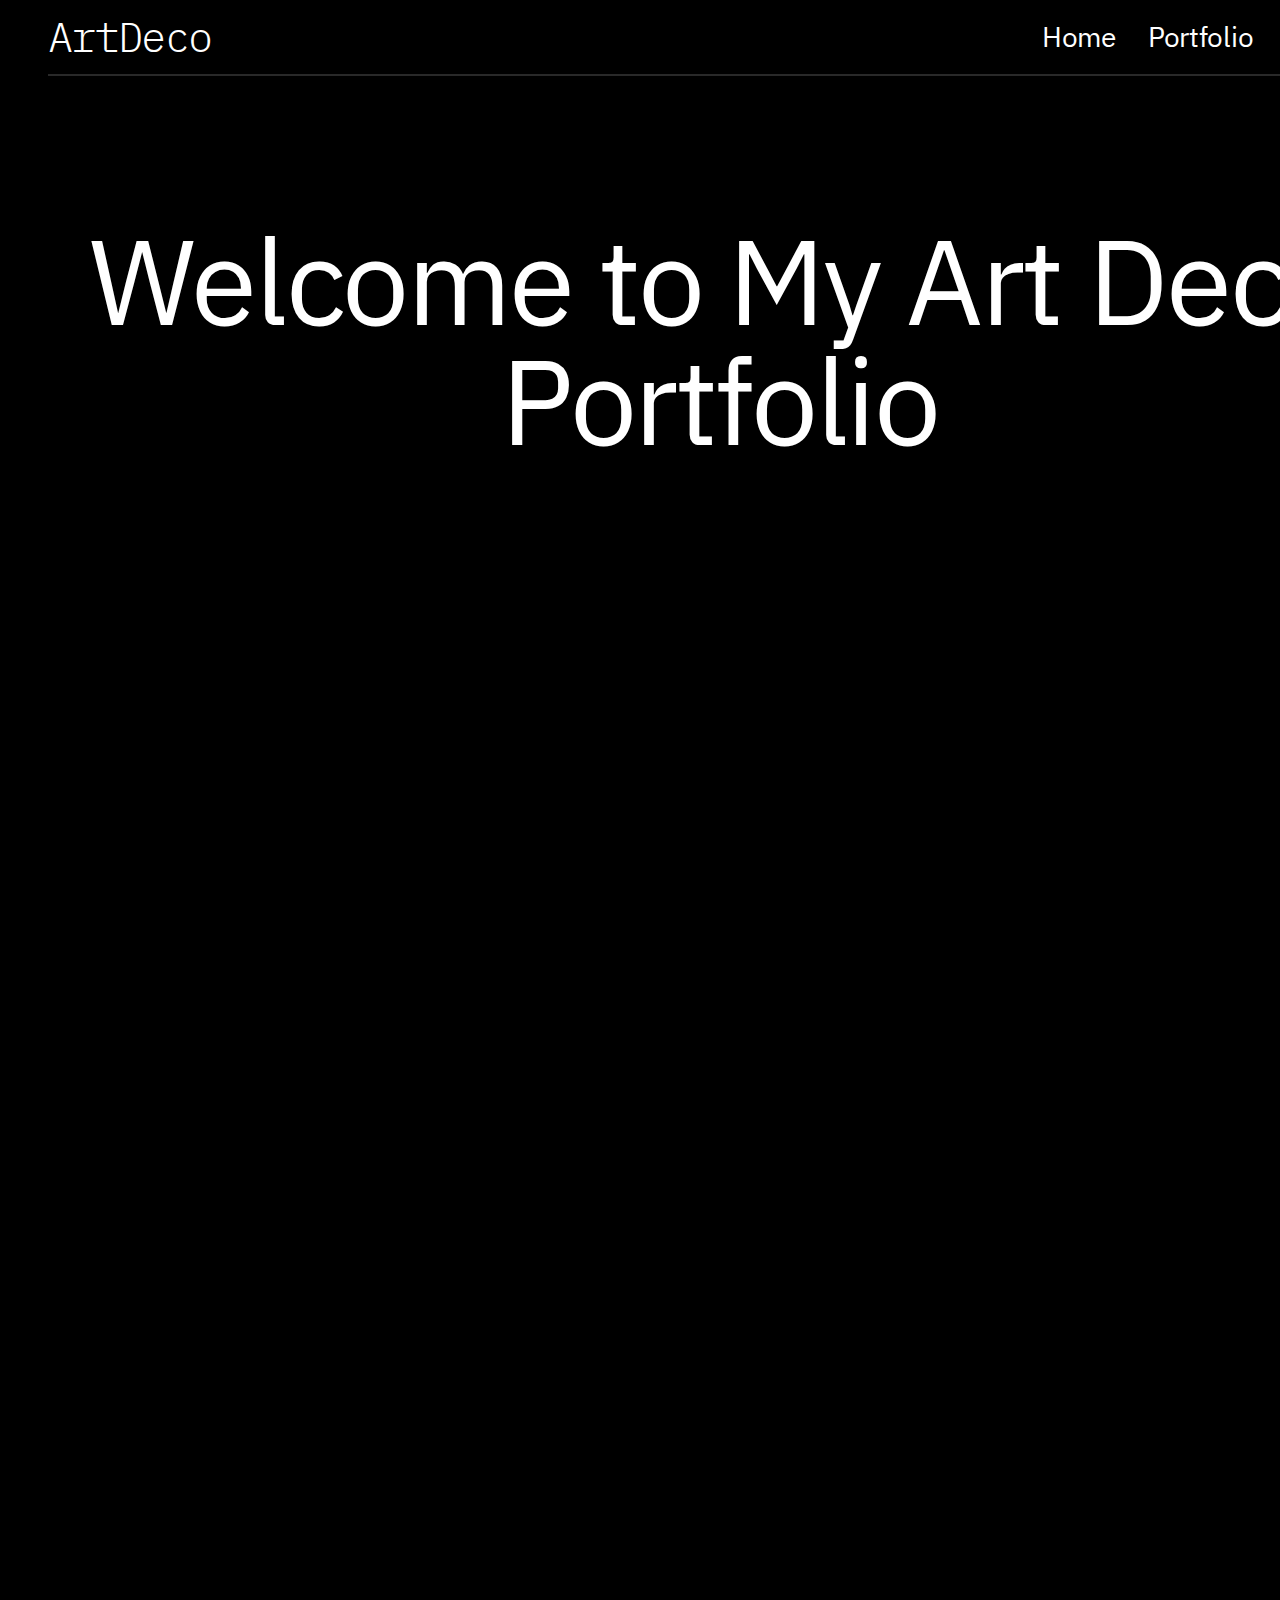
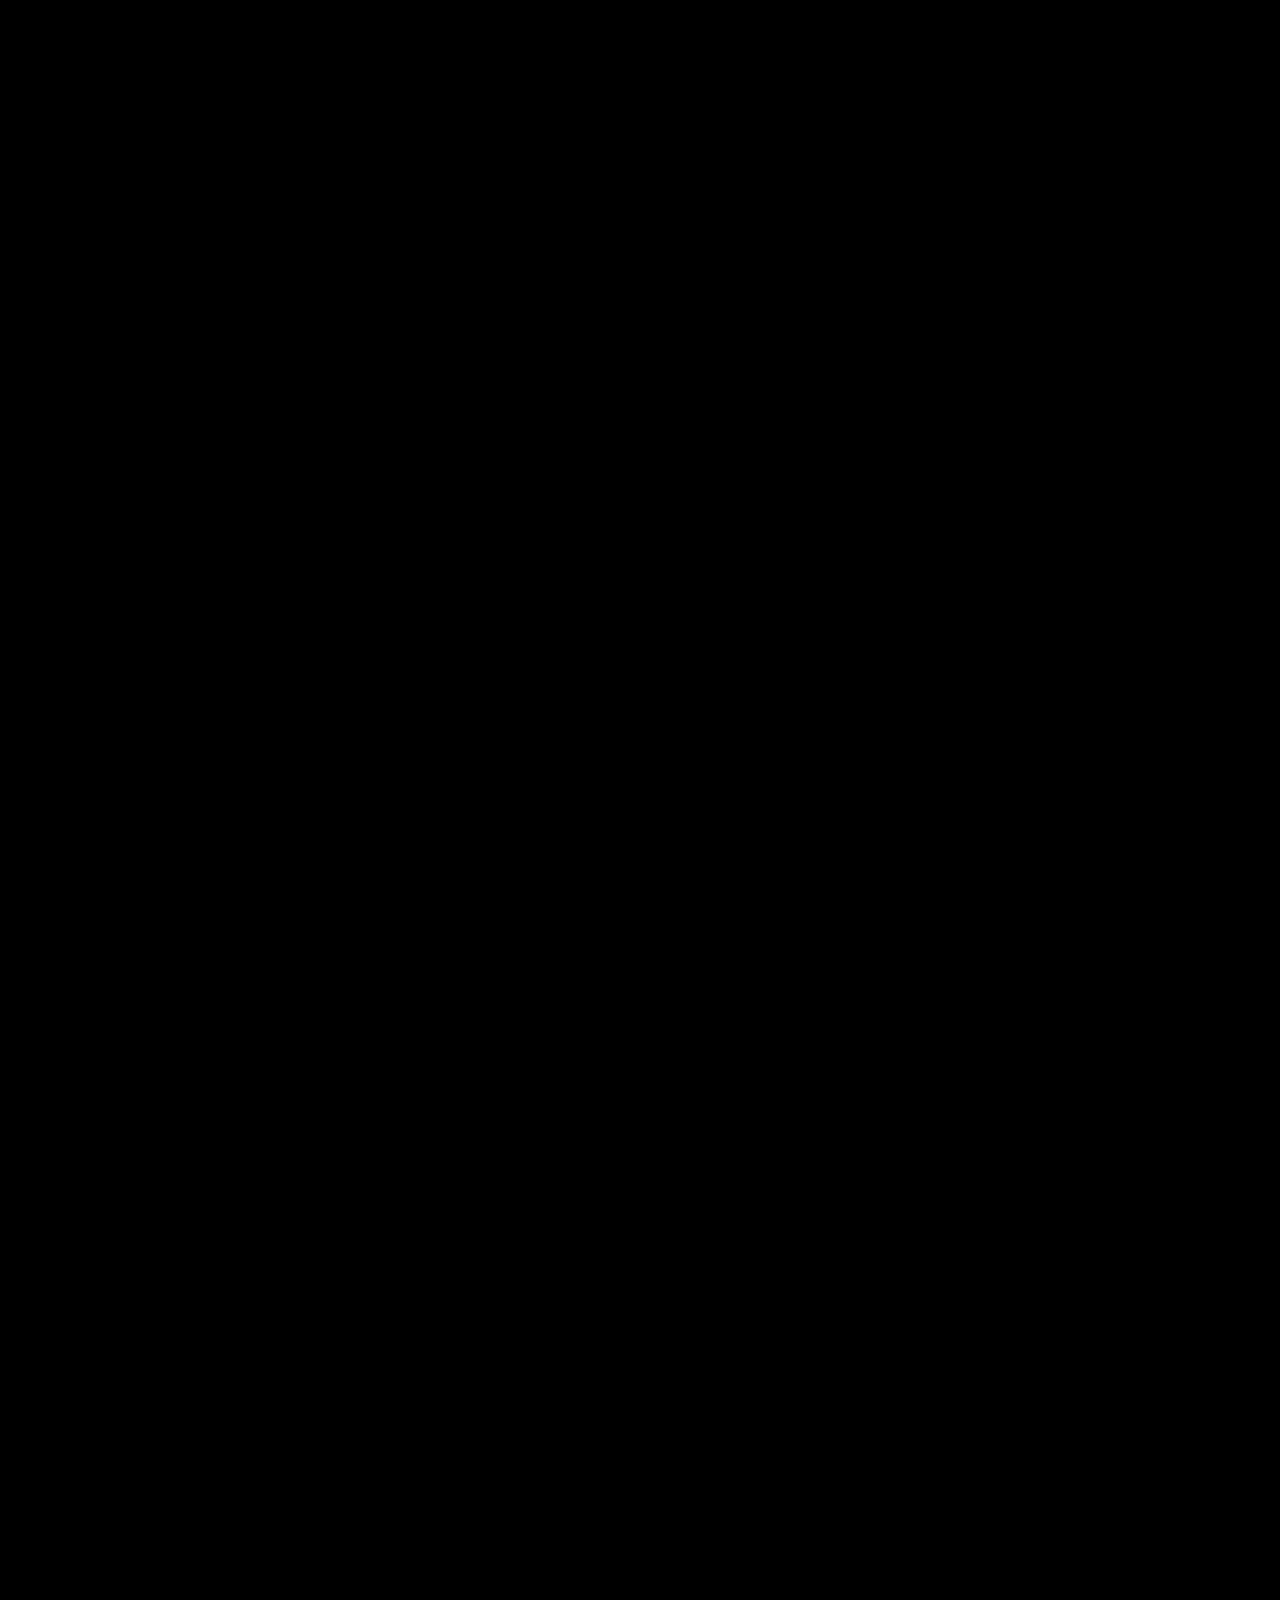
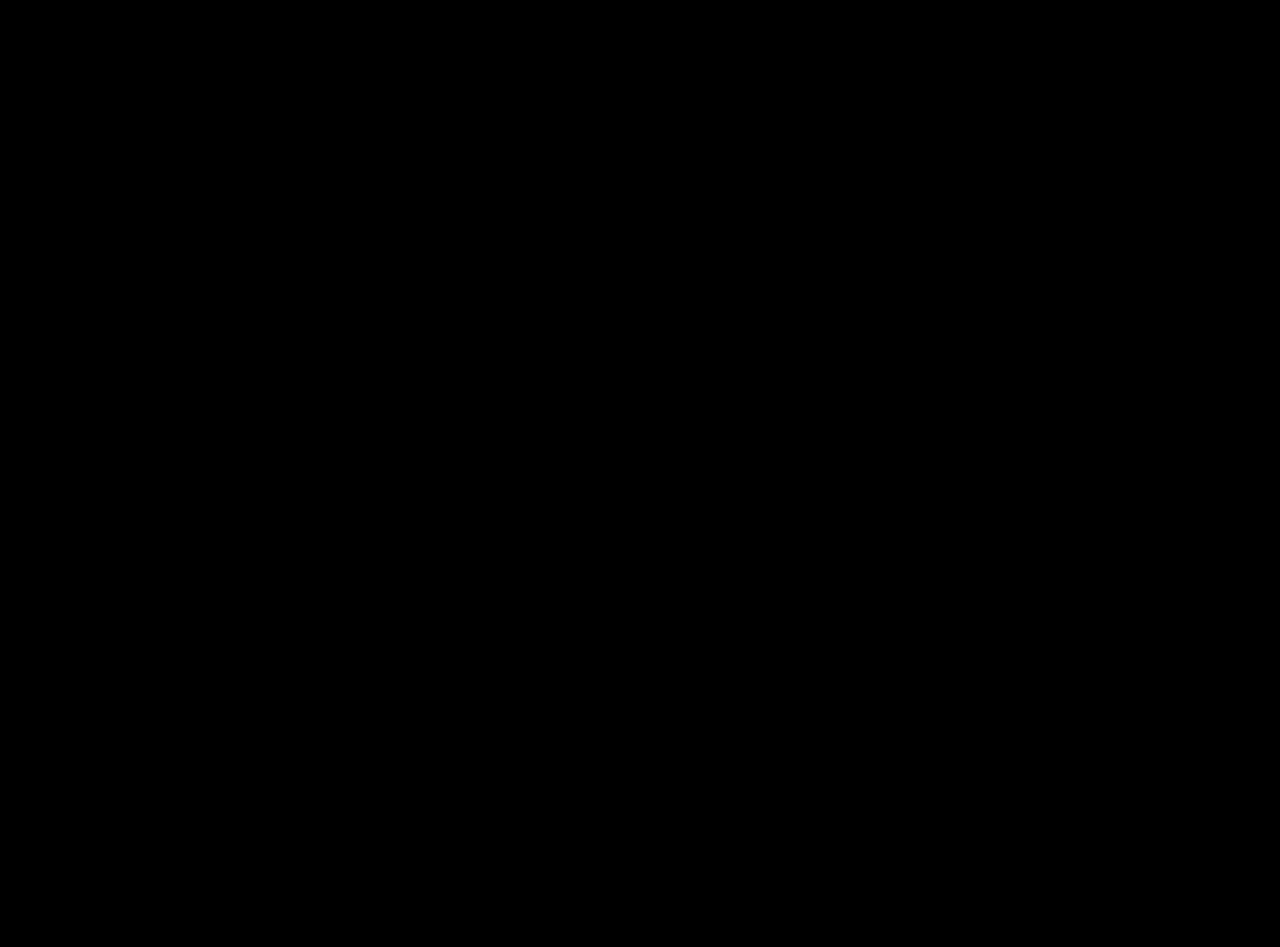
==== capstone.html @ b790084f "Capstone" ====
<!DOCTYPE html>
<html>
    <head>
        <title>Capstone Project</title>
        <link rel="stylesheet" href="capstone.css">
    </head>
    <body>
        <div class="container">
            <div class="topbar">
                <div class="artdeco">ArtDeco</div>
                <div class="navbar">
                    <div class="icon">Home</div>
                    <div class="icon">Portfolio</div>
                    <div class="icon">About</div>
                    <div class="icon">Contact</div>
                </div>
            </div>
            <div class="divider"></div>
            <div class="main">
               <div class="first">
                <div class="welcome">Welcome to My Art Deco Portfolio</div>
               </div>
            </div>
        </div>
    </body>
</html>
---- capstone.css ----
@import url('https://fonts.googleapis.com/css2?family=IBM+Plex+Mono:ital,wght@0,100;0,200;0,300;0,400;0,500;0,600;0,700;1,100;1,200;1,300;1,400;1,500;1,600;1,700&display=swap');
@import url('https://fonts.googleapis.com/css2?family=IBM+Plex+Sans:ital,wght@0,100;0,200;0,300;0,400;0,500;0,600;0,700;1,100;1,200;1,300;1,400;1,500;1,600;1,700&display=swap');

body
{
margin: 0px;
}

.container
{
width: 1440px;
height:4147px;
min-height: 900px;
top: -2098px;
left: -720px;
padding: 0px 48px 0px 48px;
gap: 0px;
opacity: 0px;
background-color: #000000;
margin: 0px;
}
.topbar
{
display: flex;
width: Fill (1,344px)px;
height: (80px)px;
padding: 16px 0px 16px 0px;
gap: 0px;
border: 0px 0px 1px 0px;
justify-content: space-between;
align-items: center;
opacity: 0px;

}
.artdeco
{
width: (167px)px;
height: Fixed (48px)px;
gap: 12px;
opacity: 0px;
font-family: IBM Plex Mono;
font-size: 42px;
font-weight: 300;
line-height: 42px;
letter-spacing: -0.04em;
text-align: left;
text-underline-position: from-font;
text-decoration-skip-ink: none;
color: white;
}
.navbar
{
width: (447px)px;
height:  (32px)px;
gap: 32px;
opacity: 0px;
display: flex;

}
.navbar .icon
{
font-family: IBM Plex Sans;
font-size: 28px;
font-weight: 400;
line-height: 32px;
letter-spacing: -0.01em;
text-align: left;
text-underline-position: from-font;
text-decoration-skip-ink: none;
color: white;
}
.divider
{
width: 1504px;
height: 0px;
gap: 0px;
border: 1px 0px 0px 0px;
opacity: 0px;
border: 1px solid #FFFFFF29;
}
.main
{
width: Fill (1344px)px;
height: 3899px;
padding: 48px 0px 48px 0px;
gap: 0px;
opacity: 0px;
}
.first
{
    width: Fill (1344px)px;
    height: 1152px;
    padding: 96px 0px 96px 0px;
    gap: 48px;
    border: 0px 0px 1px 0px;
    opacity: 0px;
    
}
.welcome
{
width: 1344px;
height: 240px;
gap: 0px;
opacity: 0px;
font-family: IBM Plex Sans;
font-size: 120px;
font-weight: 400;
line-height: 120px;
letter-spacing: -0.02em;
text-align: center;
text-underline-position: from-font;
text-decoration-skip-ink: none;
color: white;

}
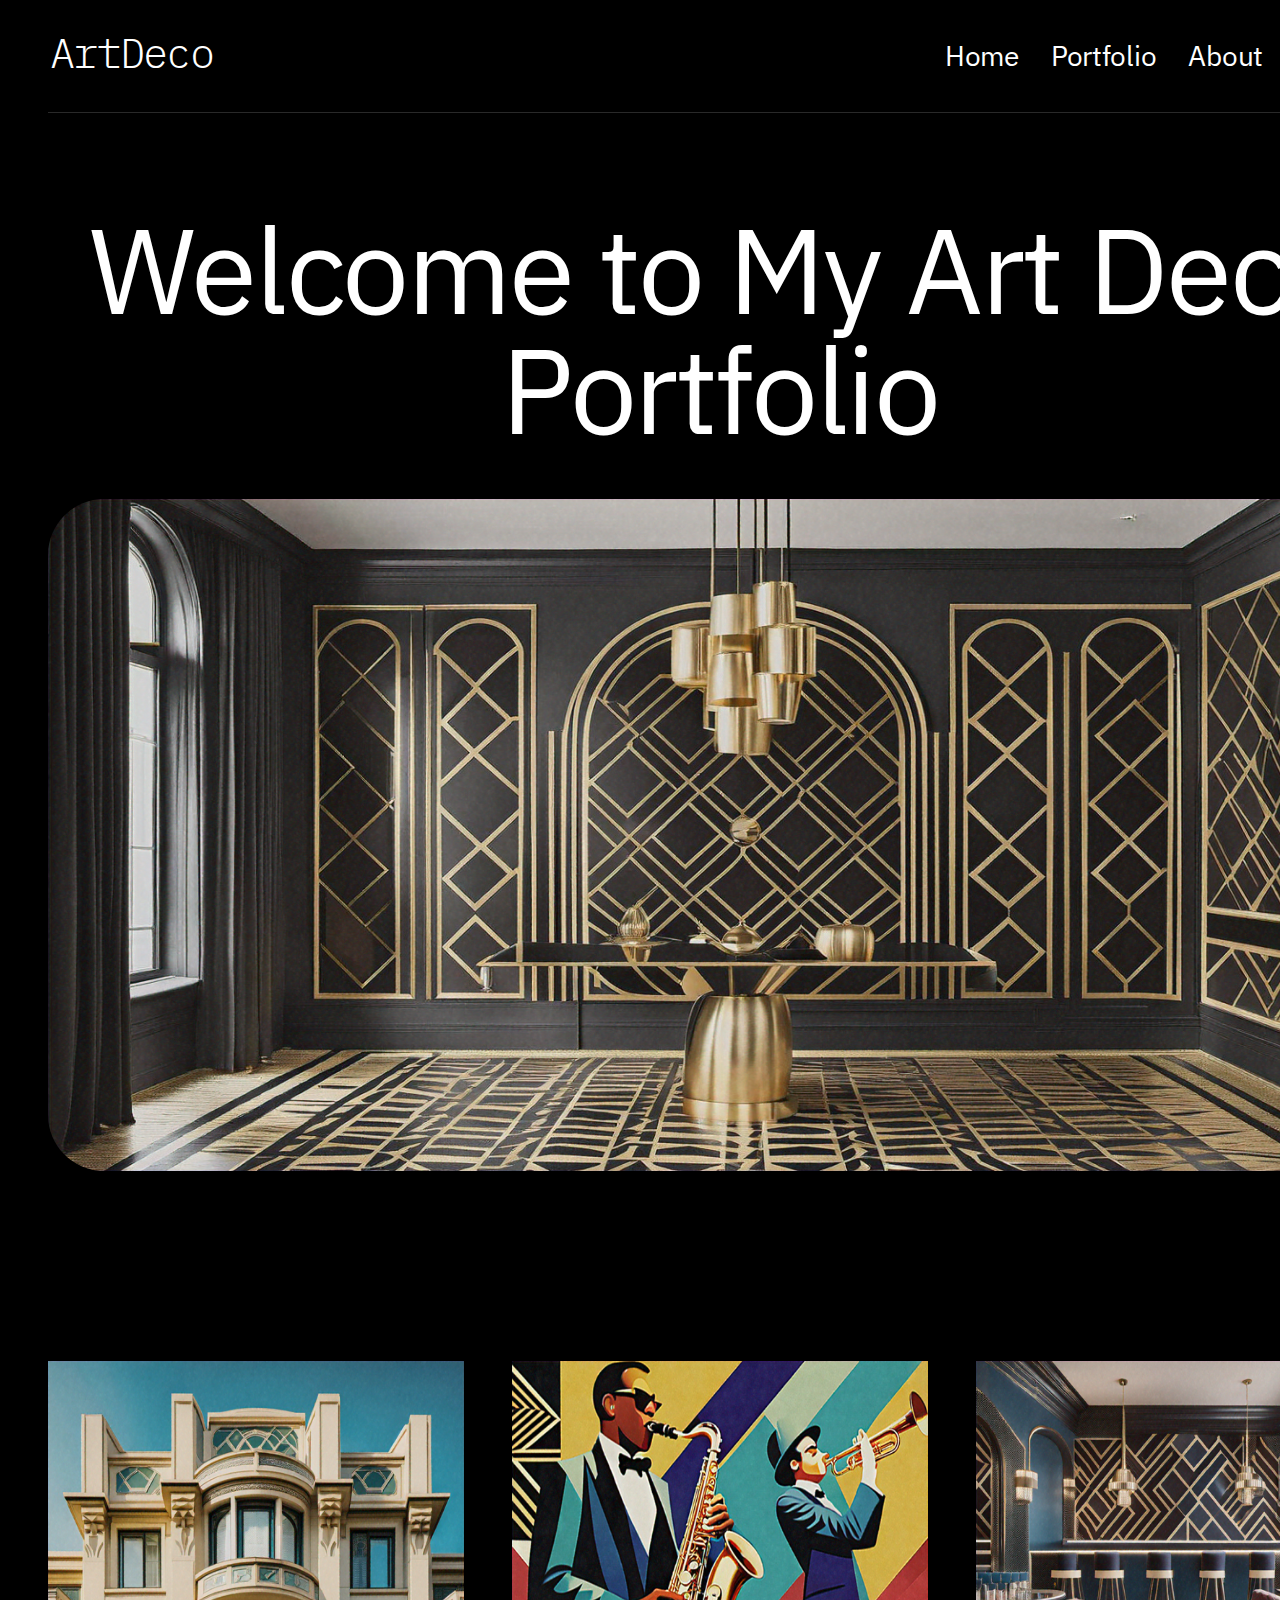
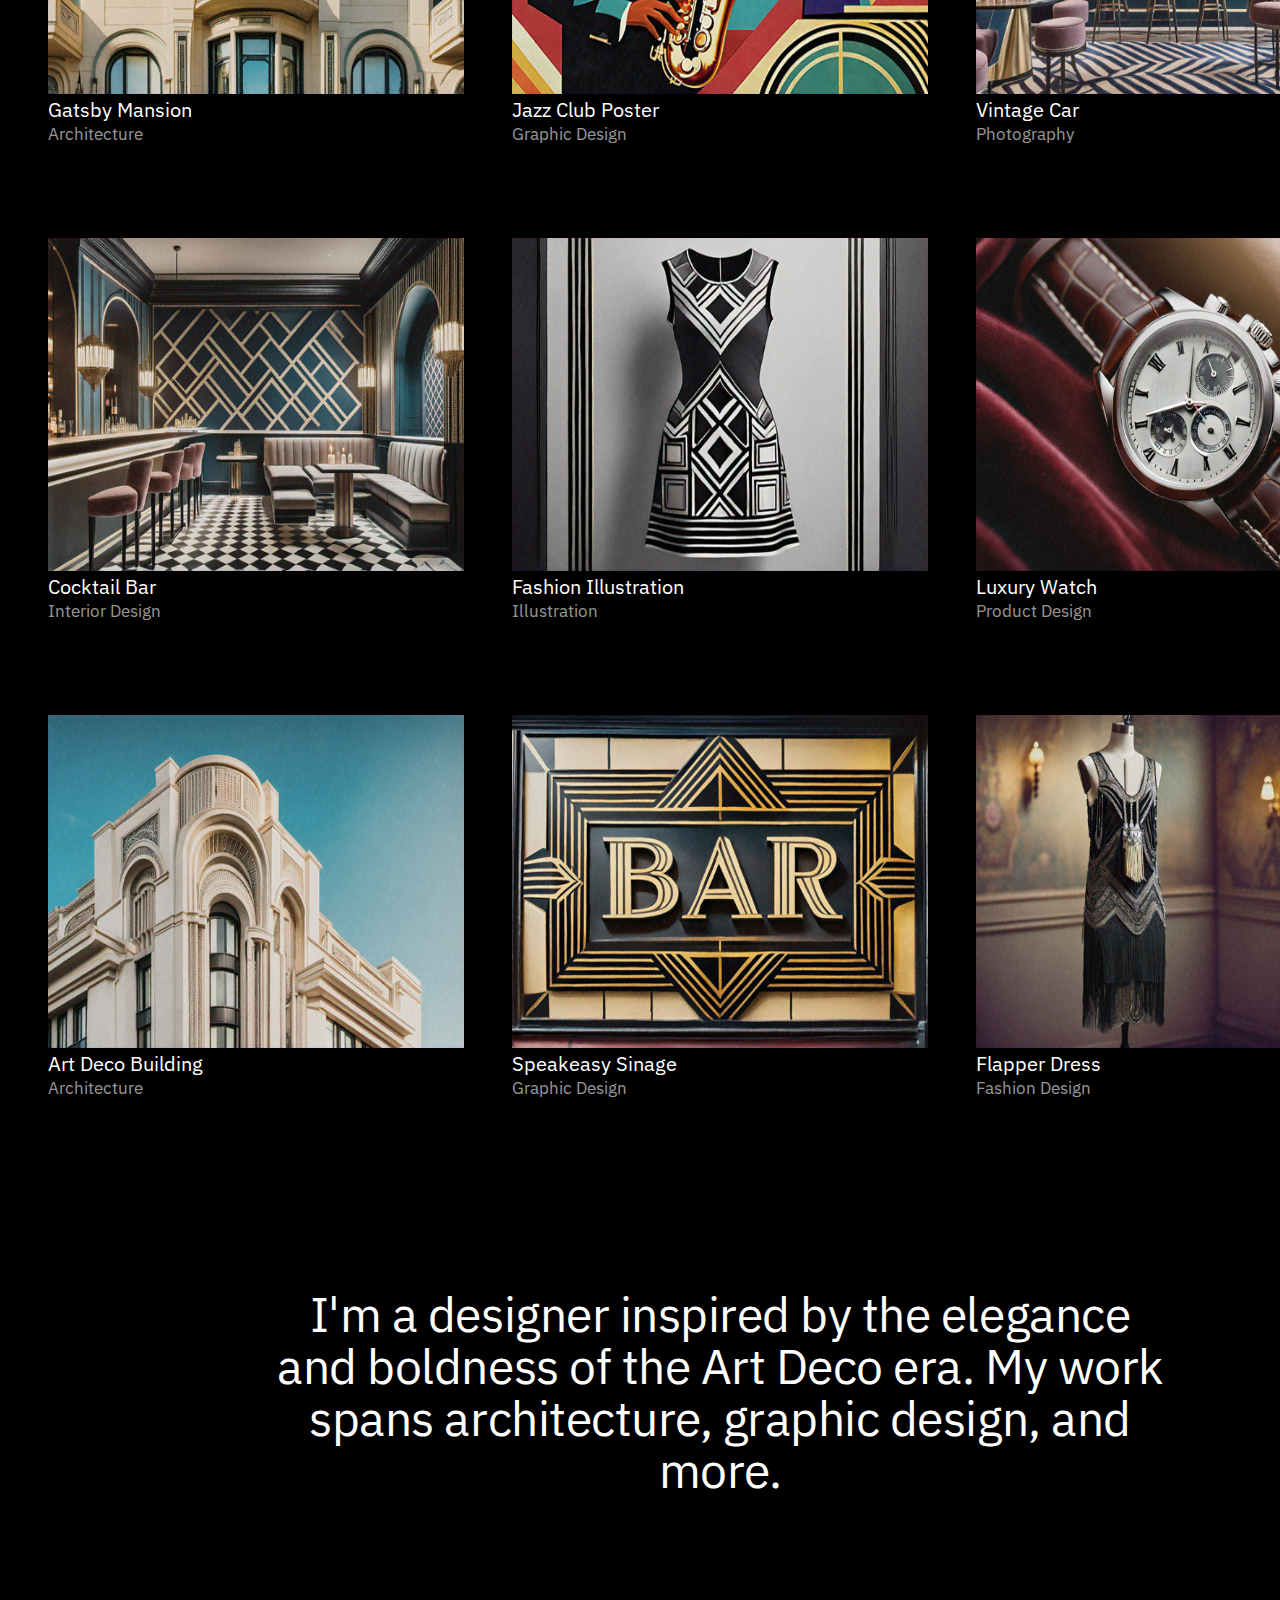
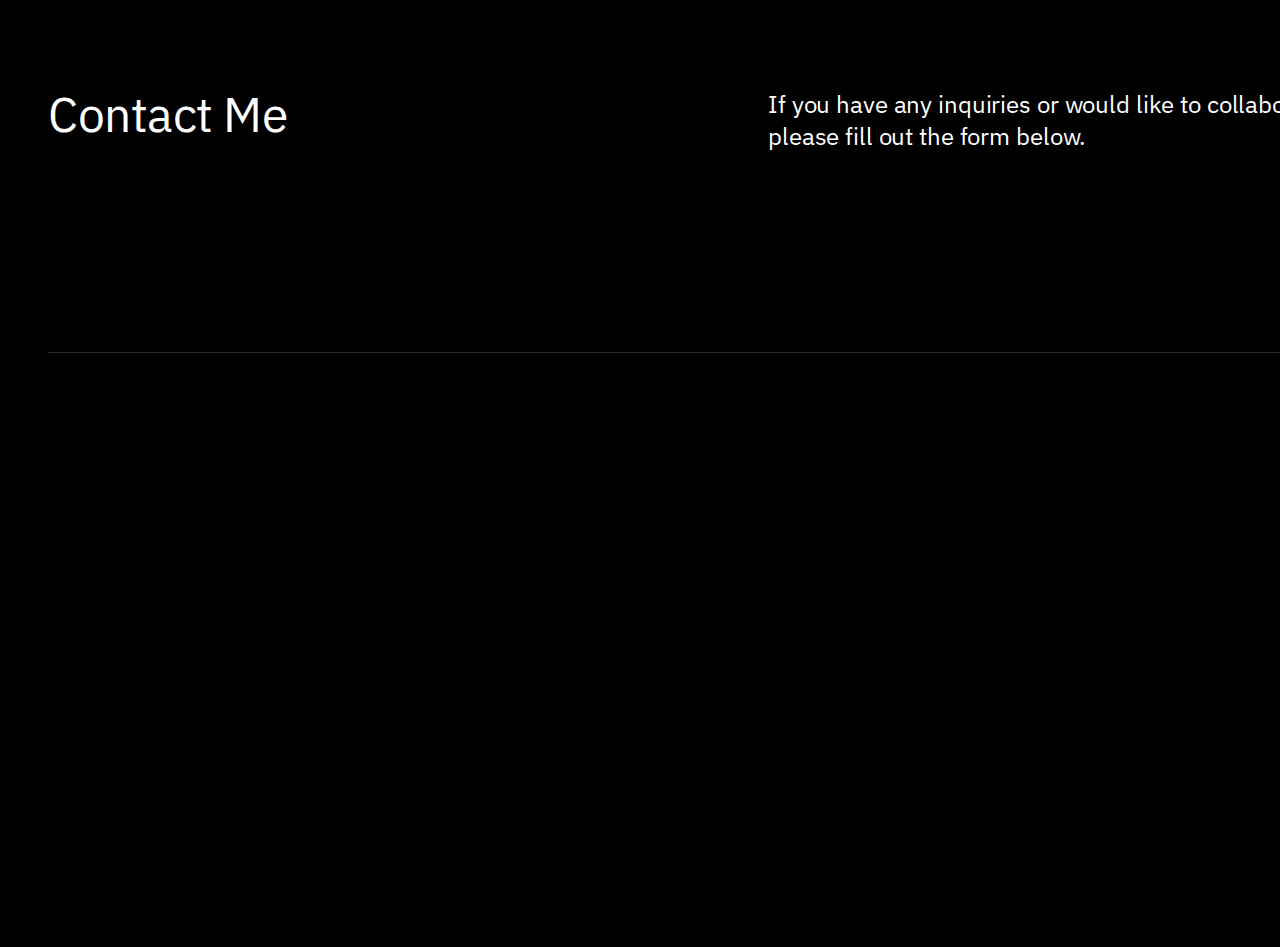
==== commit 5dd355b3: "Update" ====
--- a/capstone.html
+++ b/capstone.html
@@ -19,7 +19,65 @@
             <div class="main">
                <div class="first">
                 <div class="welcome">Welcome to My Art Deco Portfolio</div>
+                <img class="photo" src="First image.png"/>
                </div>
+               <div class="exhi">
+               <div class="one">
+                <div class="block"><img src="1.png" alt="first">
+                    <div class="title">Gatsby Mansion</div>
+                    <div class="desc">Architecture</div>
+                </div>                    
+                <div class="block"><img src="2.png" alt="second">
+                    <div class="title">Jazz Club Poster</div>
+                    <div class="desc">Graphic Design</div>
+                </div>
+                <div class="block"><img src="3.png" alt="third">
+                    <div class="title">Vintage Car</div>
+                    <div class="desc">Photography</div>
+                </div>
+               </div>
+               <div class="one">
+                <div class="block"><img src="4.png" alt="four">
+                    <div class="title">Cocktail Bar</div>
+                    <div class="desc">Interior Design</div>
+                </div>
+                <div class="block"><img src="5.png" alt="five">
+                    <div class="title">Fashion Illustration</div>
+                    <div class="desc">Illustration</div>
+                </div>
+
+                <div class="block""><img src="6.png" alt="six">
+                    <div class="title">Luxury Watch</div>
+                    <div class="desc">Product Design</div>
+                </div>
+               </div>
+               <div class="one">
+                <div class="block"><img src="7.png" alt="seven">
+                    <div class="title">Art Deco Building</div>
+                    <div class="desc">Architecture</div>
+                </div>
+                <div class="block"><img src="8.png" alt="eight">
+                    <div class="title">Speakeasy Sinage</div>
+                    <div class="desc">Graphic Design</div>
+                </div>
+                <div class="block"><img src="9.png" alt="nine">
+                    <div class="title">Flapper Dress</div>
+                    <div class="desc">Fashion Design</div>
+                </div>
+            </div>
+            </div>
+
+            <div class="intro">
+                <div>I'm a designer inspired by the elegance and boldness of the Art Deco era. My work spans architecture, graphic design, and more.</div>
+            </div>
+            <div class="Contact">
+                <div class="me">
+                    <div class="cm">Contact Me</div>
+                    <div class="inq">If you have any inquiries or would like to collaborate, please fill out the form below.</div>
+                </div>
+            </div>
+            <div class="divider"></div>
+            
             </div>
         </div>
     </body>
--- a/capstone.css
+++ b/capstone.css
@@ -23,8 +23,8 @@
 .topbar
 {
 display: flex;
-width: Fill (1,344px)px;
-height: (80px)px;
+width: 1344px;
+height: 80px;
 padding: 16px 0px 16px 0px;
 gap: 0px;
 border: 0px 0px 1px 0px;
@@ -35,8 +35,8 @@
 }
 .artdeco
 {
-width: (167px)px;
-height: Fixed (48px)px;
+width: 167px;
+height: 48px;
 gap: 12px;
 opacity: 0px;
 font-family: IBM Plex Mono;
@@ -44,15 +44,15 @@
 font-weight: 300;
 line-height: 42px;
 letter-spacing: -0.04em;
-text-align: left;
+text-align: center;
 text-underline-position: from-font;
 text-decoration-skip-ink: none;
 color: white;
 }
 .navbar
 {
-width: (447px)px;
-height:  (32px)px;
+width: 447px;
+height:  32px;
 gap: 32px;
 opacity: 0px;
 display: flex;
@@ -69,6 +69,7 @@
 text-underline-position: from-font;
 text-decoration-skip-ink: none;
 color: white;
+cursor: pointer;
 }
 .divider
 {
@@ -77,24 +78,27 @@
 gap: 0px;
 border: 1px 0px 0px 0px;
 opacity: 0px;
-border: 1px solid #FFFFFF29;
+border-bottom: 1px solid #FFFFFF29;
+
 }
 .main
 {
-width: Fill (1344px)px;
+width:1344px;
 height: 3899px;
-padding: 48px 0px 48px 0px;
-gap: 0px;
-opacity: 0px;
+padding: 0px 0px 48px 0px;
+gap: 0px;
+opacity: 0px;
+justify-content: center;
 }
 .first
 {
-    width: Fill (1344px)px;
+    width: 1344px;
     height: 1152px;
     padding: 96px 0px 96px 0px;
     gap: 48px;
     border: 0px 0px 1px 0px;
     opacity: 0px;
+    padding-bottom: 0;
     
 }
 .welcome
@@ -112,5 +116,165 @@
 text-underline-position: from-font;
 text-decoration-skip-ink: none;
 color: white;
+margin-bottom: 50px;
+}
+.photo
+{
+    width: 1344px;
+height: 672px;
+gap: 0px;
+border-radius: 56px;
+border: 1px 0px 0px 0px;
+opacity: 0px;
+}
+.one
+{
+margin: 0px;
+display: flex;
+justify-content: center;
+align-items: start;
+width: 1344px;
+height: 429px;
+padding: 0px 0px 48px 0px;
+gap: 48px;
+opacity: 0px;
+
+
+}
+.block img
+{
+    margin: 0px;
+ width:416px;
+height: 333px;
+gap: 8px;
+opacity: 0px;
+
+}
+.exhi
+{
+    margin: 0px;
+    display: flex;
+    flex-direction: column;
+    height: auto;
+    width: 100rem;
+
+}
+.title
+{
+    width: 416px;
+    height: 24px;
+    gap: 0px;
+    opacity: 0px;
+    font-family: IBM Plex Sans;
+font-size: 20px;
+font-weight: 400;
+line-height: 24px;
+text-align: left;
+text-underline-position: from-font;
+text-decoration-skip-ink: none;
+color: white;
+
+}
+.desc
+{
+    width: 416px;
+height: 24px;
+gap: 0px;
+opacity: 0px;
+font-family: IBM Plex Sans;
+font-size: 17px;
+font-weight: 400;
+line-height: 24px;
+text-align: left;
+text-underline-position: from-font;
+text-decoration-skip-ink: none;
+color: #FFFFFF99;
+}
+.block
+{
+    display: block;
+}   
+.intro
+{
+    display: flex;
+    justify-content: center;
+    align-items: center;
+    width: 1344px;
+height: 400px;
+padding: 0px ;
+gap: 0px;
+border: 0px 0px 1px 0px;
+opacity: 0px;
+
+}
+.intro div
+{
+    width: 900px;
+height: 208px;
+max-width: 900px;
+gap: 0px;
+opacity: 0px;
+font-family: IBM Plex Sans;
+font-size: 48px;
+font-weight: 400;
+line-height: 52px;
+letter-spacing: -0.01em;
+text-align: center;
+text-underline-position: from-font;
+text-decoration-skip-ink: none;
+color: white;
+}
+.Contact
+{
+    width: 1344px;
+height: 360px;
+padding: 0px;
+gap: 96px;
+border: 0px 0px 1px 0px;
+opacity: 0px;
+display: flex;
+justify-content: center;
+align-items: center;
+
+}
+.me{
+    width: 1344px;
+height: 168px;
+padding: 0px;
+gap: 96px;
+opacity: 0px;
+display: flex;
+
+}
+.cm{
+    width: 624px;
+height: 52px;
+gap: 0px;
+opacity: 0px;
+font-family: IBM Plex Sans;
+font-size: 48px;
+font-weight: 400;
+line-height: 52px;
+letter-spacing: -0.01em;
+text-align: left;
+text-underline-position: from-font;
+text-decoration-skip-ink: none;
+color: white;
+}
+.inq
+{
+    width: 624px;
+    height: 64px;
+    gap: 0px;
+    opacity: 0px;
+    font-family: IBM Plex Sans;
+font-size: 24px;
+font-weight: 400;
+line-height: 32px;
+letter-spacing: -0.005em;
+text-align: left;
+text-underline-position: from-font;
+text-decoration-skip-ink: none;
+color: white;
 
 }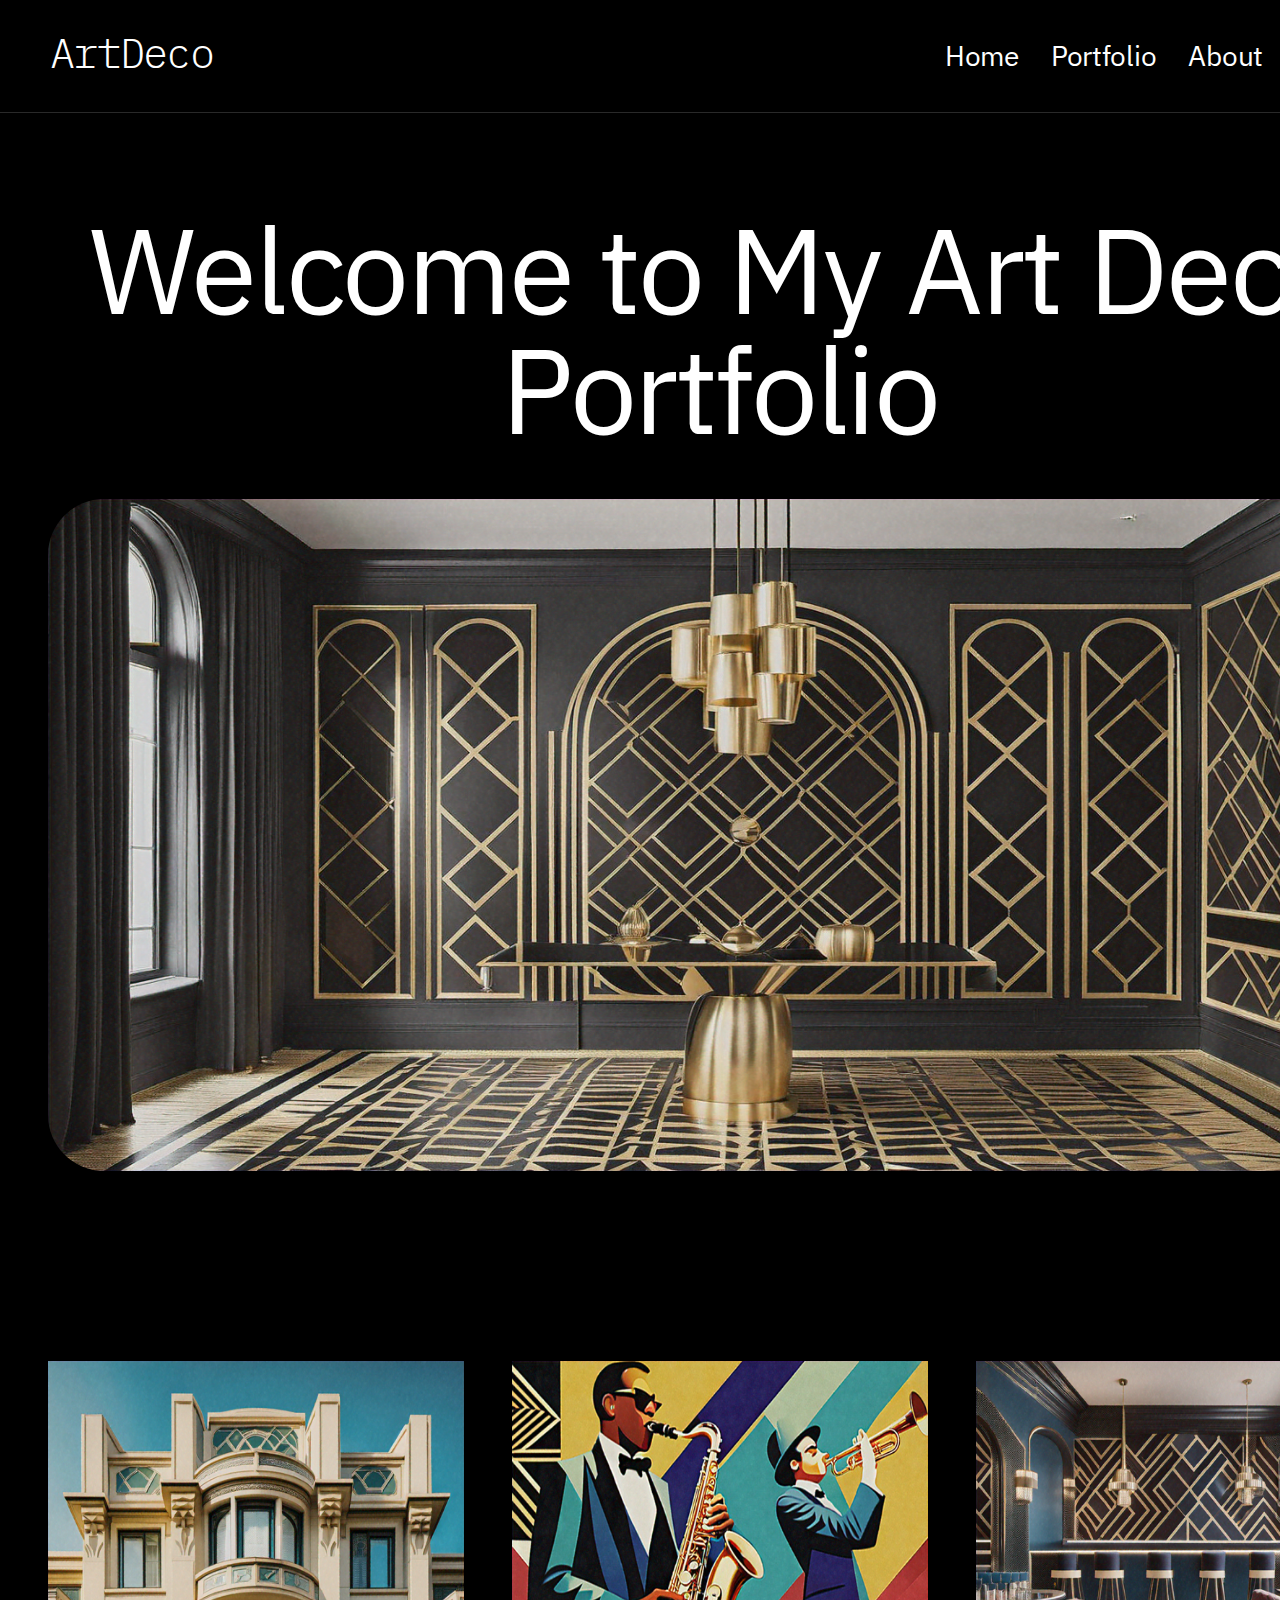
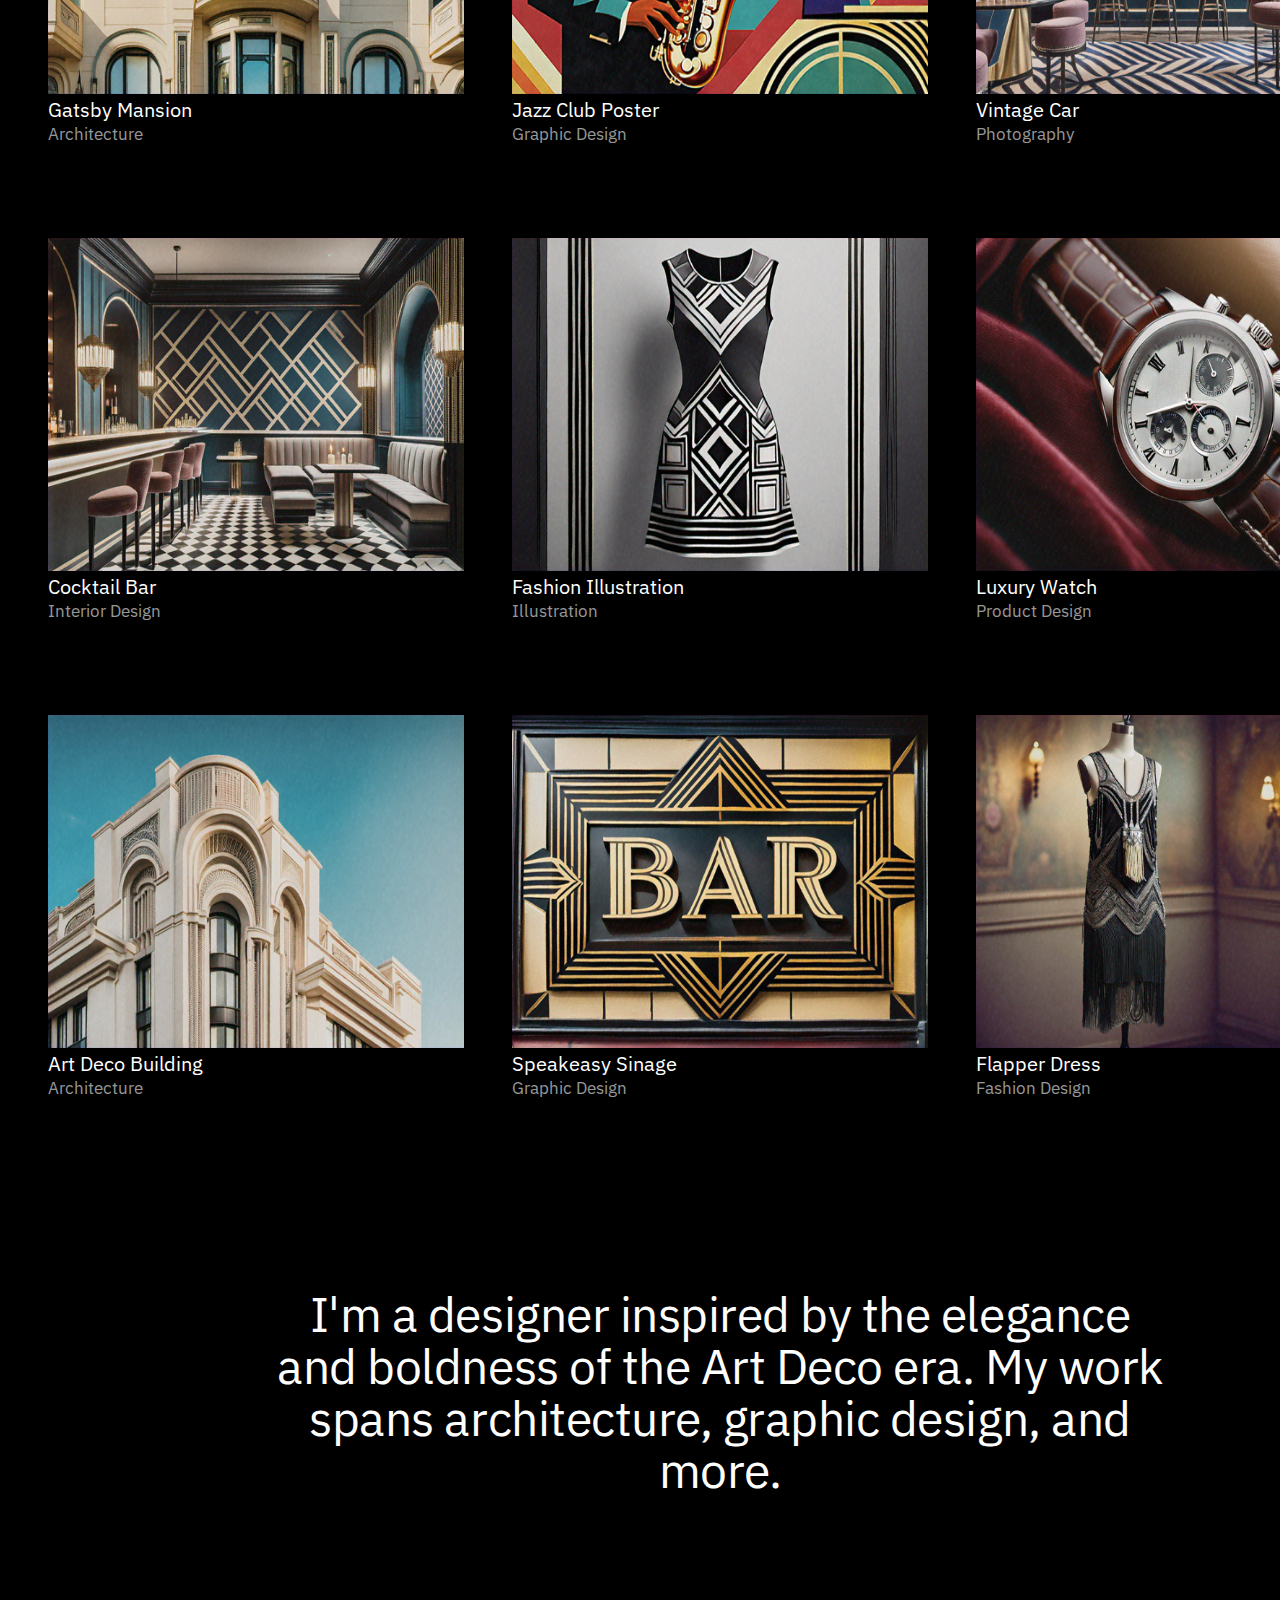
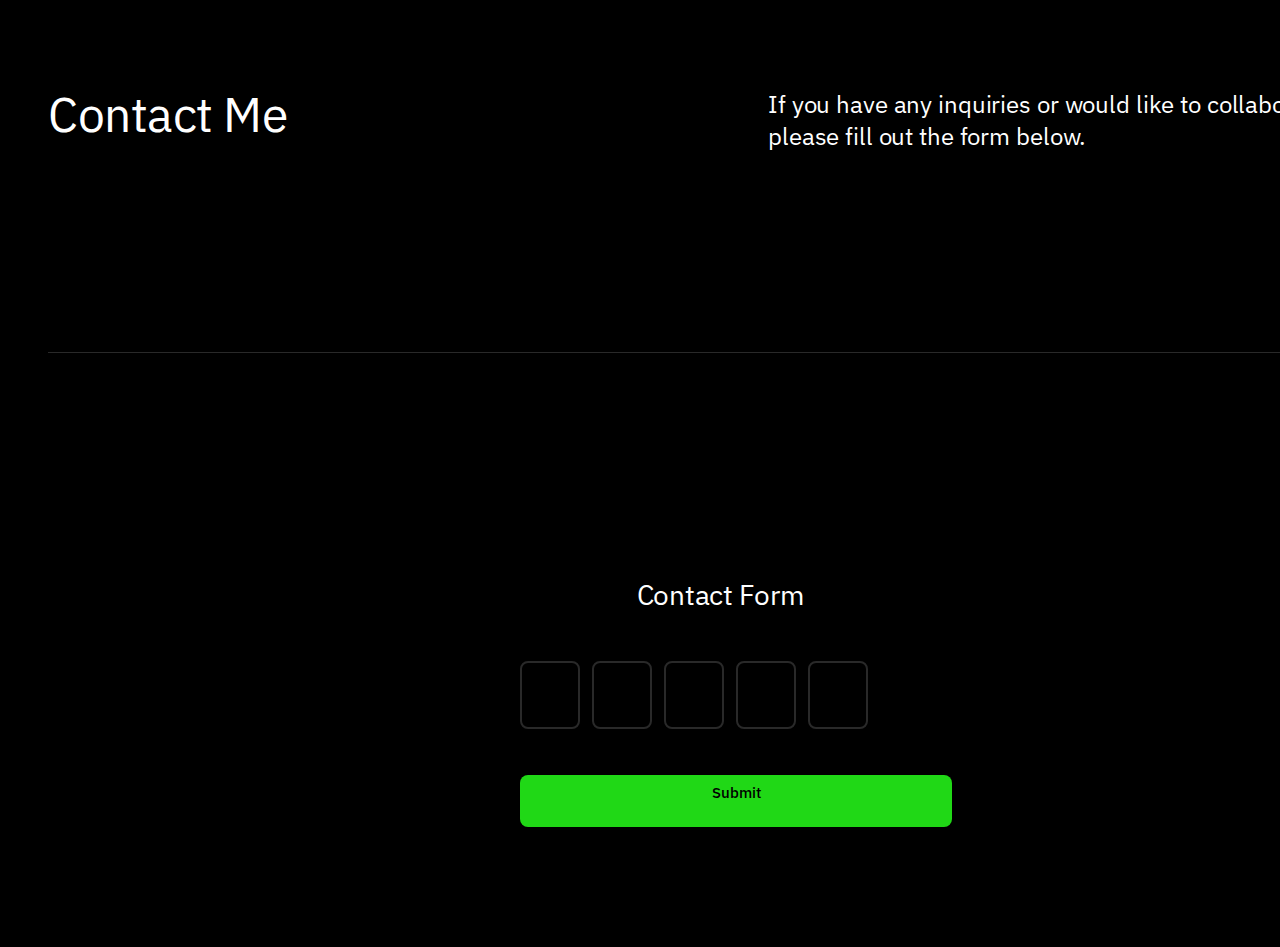
==== commit 045a4eda: "Update" ====
--- a/capstone.html
+++ b/capstone.html
@@ -77,7 +77,20 @@
                 </div>
             </div>
             <div class="divider"></div>
-            
+
+            <div class="form">
+                <div class="small">
+                    <div id="formhead">Contact Form</div>
+                    <div id="nums">
+                        <div class="numbox">0</div>
+                        <div class="numbox">0</div>
+                        <div class="numbox">0</div>
+                        <div class="numbox">0</div>
+                        <div class="numbox">0</div>
+                    </div>
+                    <div id="sub">Submit</div>
+                </div>
+            </div>
             </div>
         </div>
     </body>
--- a/capstone.css
+++ b/capstone.css
@@ -2,19 +2,32 @@
 @import url('https://fonts.googleapis.com/css2?family=IBM+Plex+Mono:ital,wght@0,100;0,200;0,300;0,400;0,500;0,600;0,700;1,100;1,200;1,300;1,400;1,500;1,600;1,700&display=swap');
 @import url('https://fonts.googleapis.com/css2?family=IBM+Plex+Sans:ital,wght@0,100;0,200;0,300;0,400;0,500;0,600;0,700;1,100;1,200;1,300;1,400;1,500;1,600;1,700&display=swap');
 
+html
+{
+    width: 1440px;
+    height:4147px;
+    min-height: 900px;
+}
+
 body
 {
-margin: 0px;
-}
-
-.container
-{
+margin: 0;
+padding: 0;
 width: 1440px;
 height:4147px;
 min-height: 900px;
+
+}
+
+.container
+{
+    overflow: hidden;
+    width: 1440px;
+    height:4147px;
+min-height: 900px;
 top: -2098px;
 left: -720px;
-padding: 0px 48px 0px 48px;
+padding: 0px 0px 0px 0px;
 gap: 0px;
 opacity: 0px;
 background-color: #000000;
@@ -31,6 +44,7 @@
 justify-content: space-between;
 align-items: center;
 opacity: 0px;
+margin: 0 auto;
 
 }
 .artdeco
@@ -89,6 +103,8 @@
 gap: 0px;
 opacity: 0px;
 justify-content: center;
+overflow: hidden;
+margin:0px auto;
 }
 .first
 {
@@ -100,6 +116,8 @@
     opacity: 0px;
     padding-bottom: 0;
     
+
+    
 }
 .welcome
 {
@@ -138,6 +156,7 @@
 padding: 0px 0px 48px 0px;
 gap: 48px;
 opacity: 0px;
+flex-wrap: wrap;
 
 
 }
@@ -157,6 +176,7 @@
     flex-direction: column;
     height: auto;
     width: 100rem;
+    flex-wrap: wrap;
 
 }
 .title
@@ -276,5 +296,84 @@
 text-underline-position: from-font;
 text-decoration-skip-ink: none;
 color: white;
+}
+.form
+{
+    width: 1344px;
+height:700px;
+min-height: 700px;
+gap: 48px;
+opacity: 0px;
+display: flex;
+justify-content: center;
+align-items: center;
+
+
+}
+.small
+{
+    width:400px;
+height: 248px;
+gap: 32px;
+opacity: 0px;
+
+
+}
+#formhead
+{
+    width: 400px;
+height: 32px;
+gap: 8px;
+opacity: 0px;
+font-family: IBM Plex Sans;
+font-size: 28px;
+font-weight: 400;
+line-height: 32px;
+letter-spacing: -0.01em;
+text-align: center;
+text-underline-position: from-font;
+text-decoration-skip-ink: none;
+color: white;
+margin-bottom: 50px;
+
+}
+#nums
+{
+    width: 600px;
+height: 64px;
+gap: 12px;
+opacity: 0px;
+display: flex;
+flex-direction: row;
+
+
+
+}
+.numbox
+{
+    width: 56px;
+height: 64px;
+padding: 0px;
+gap: 0px;
+border-radius: 8px;
+border: 1px 0px 0px 0px;
+opacity: 0px;
+border: 2px solid #FFFFFF29
+
+}
+#sub
+{
+margin-top: 50px;
+width: 400px;
+height: 36px;
+padding: 8px 16px 8px 16px;
+gap: 0px;
+border-radius: 8px ;
+opacity: 0px;
+background: #20D816;
+font-family: IBM Plex Sans;
+font-size: 15px;
+font-weight: 500;
+text-align: center;
 
 }